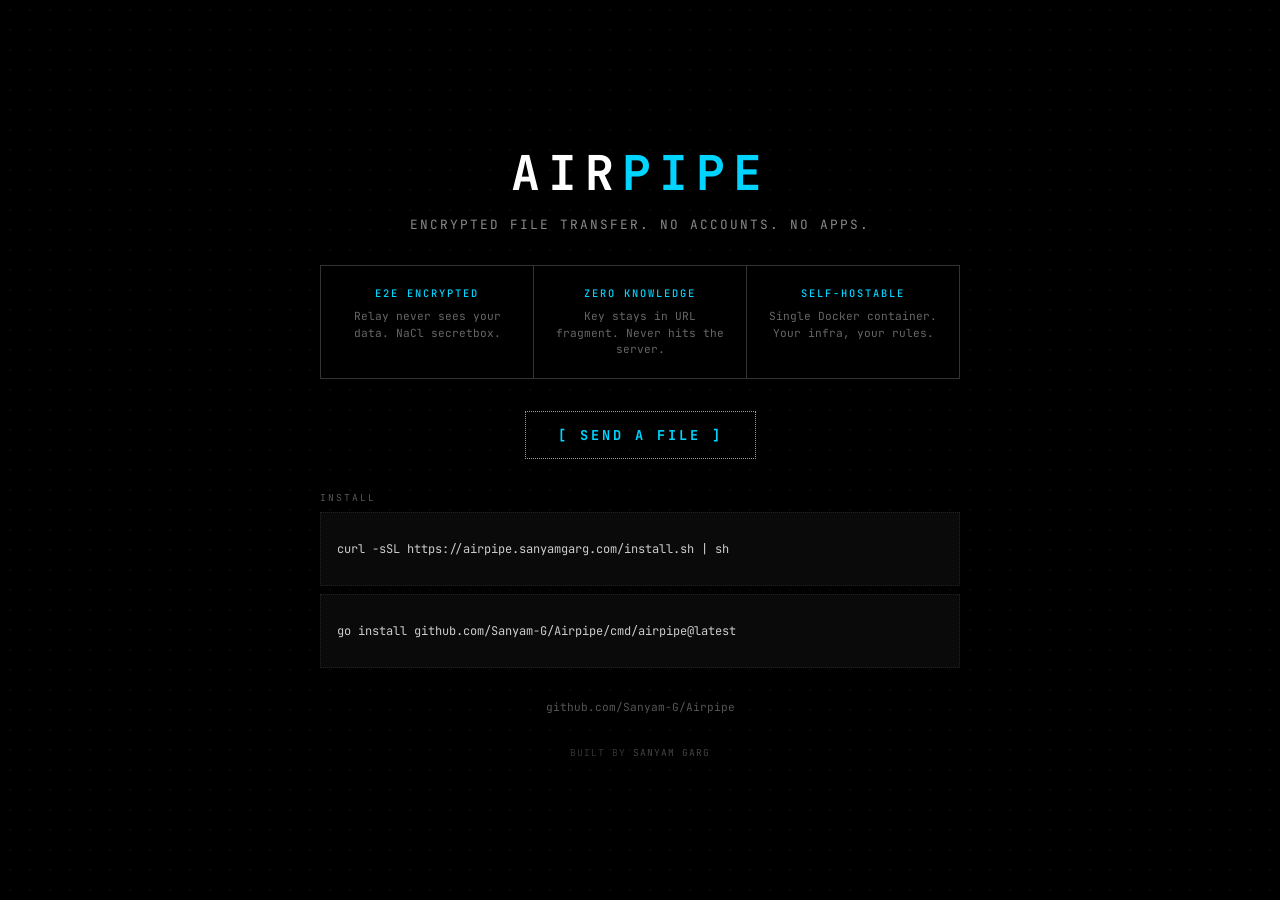
==== cmd/relay/static/index.html @ 1a56c44f "Landing page, web send, full UI redesign: TE aesthetic, cyan accent - New landing page at / with fea" ====
<!DOCTYPE html>
<html lang="en">
<head>
<meta charset="UTF-8">
<meta name="viewport" content="width=device-width,initial-scale=1">
<title>AIRPIPE</title>
<link rel="preconnect" href="https://fonts.googleapis.com">
<link rel="preconnect" href="https://fonts.gstatic.com" crossorigin>
<link href="https://fonts.googleapis.com/css2?family=JetBrains+Mono:wght@400;500;700&display=swap" rel="stylesheet">
<style>
*{box-sizing:border-box;margin:0;padding:0}
body{
  font-family:'JetBrains Mono',monospace;
  background:#000;color:#fff;
  min-height:100vh;min-height:100dvh;
  display:flex;flex-direction:column;
  align-items:center;justify-content:center;
  padding:24px;
  background-image:radial-gradient(rgba(255,255,255,0.04) 1px,transparent 1px);
  background-size:20px 20px;
}
a{color:#00d4ff;text-decoration:none}
a:hover{text-decoration:underline}

.page{max-width:640px;width:100%;display:flex;flex-direction:column;align-items:center;gap:32px}

.hero{text-align:center;display:flex;flex-direction:column;align-items:center;gap:12px}
.hero h1{font-size:3rem;font-weight:700;letter-spacing:8px;text-transform:uppercase}
.hero h1 span{color:#00d4ff}
.tagline{font-size:0.8rem;color:#888;text-transform:uppercase;letter-spacing:2px}

.features{
  display:grid;grid-template-columns:repeat(3,1fr);gap:1px;
  width:100%;background:#333;border:1px dotted #333;
}
.feat{background:#000;padding:20px 16px;text-align:center;display:flex;flex-direction:column;gap:8px}
.feat-label{font-size:0.65rem;color:#00d4ff;text-transform:uppercase;letter-spacing:2px;font-weight:500}
.feat-desc{font-size:0.7rem;color:#666;line-height:1.5}

.cta{
  display:inline-block;
  border:1px dotted #00d4ff;
  color:#00d4ff;
  padding:14px 32px;
  font-family:'JetBrains Mono',monospace;
  font-size:0.85rem;
  font-weight:700;
  text-transform:uppercase;
  letter-spacing:3px;
  text-decoration:none;
  transition:background 0.15s,color 0.15s;
}
.cta:hover{background:#00d4ff;color:#000;text-decoration:none}

.install{width:100%;display:flex;flex-direction:column;gap:8px}
.install-label{font-size:0.6rem;color:#555;text-transform:uppercase;letter-spacing:2px}
.code-block{
  background:#0a0a0a;border:1px dotted #222;
  padding:12px 16px;font-size:0.75rem;color:#ccc;
  cursor:pointer;position:relative;
  word-break:break-all;white-space:pre-wrap;
  transition:border-color 0.15s;
}
.code-block:hover{border-color:#00d4ff}
.code-block .copied{
  position:absolute;top:50%;right:12px;transform:translateY(-50%);
  font-size:0.6rem;color:#00d4ff;text-transform:uppercase;letter-spacing:1px;
  opacity:0;transition:opacity 0.2s;
}
.code-block .copied.show{opacity:1}

.links{display:flex;gap:24px;font-size:0.7rem}
.links a{color:#555;transition:color 0.15s}
.links a:hover{color:#00d4ff}

.footer{font-size:0.6rem;color:#333;text-transform:uppercase;letter-spacing:1px}
.footer a{color:#444}
.footer a:hover{color:#00d4ff}

@media(max-width:540px){
  .hero h1{font-size:2rem;letter-spacing:4px}
  .features{grid-template-columns:1fr}
  .page{gap:24px}
}
</style>
</head>
<body>
<div class="page">

  <div class="hero">
    <h1>AIR<span>PIPE</span></h1>
    <div class="tagline">encrypted file transfer. no accounts. no apps.</div>
  </div>

  <div class="features">
    <div class="feat">
      <div class="feat-label">E2E encrypted</div>
      <div class="feat-desc">Relay never sees your data. NaCl secretbox.</div>
    </div>
    <div class="feat">
      <div class="feat-label">Zero knowledge</div>
      <div class="feat-desc">Key stays in URL fragment. Never hits the server.</div>
    </div>
    <div class="feat">
      <div class="feat-label">Self-hostable</div>
      <div class="feat-desc">Single Docker container. Your infra, your rules.</div>
    </div>
  </div>

  <a href="/send" class="cta">[ send a file ]</a>

  <div class="install">
    <div class="install-label">install</div>
    <div class="code-block" onclick="copyCode(this)">
curl -sSL https://airpipe.sanyamgarg.com/install.sh | sh<span class="copied">copied</span>
    </div>
    <div class="code-block" onclick="copyCode(this)">
go install github.com/Sanyam-G/Airpipe/cmd/airpipe@latest<span class="copied">copied</span>
    </div>
  </div>

  <div class="links">
    <a href="https://github.com/Sanyam-G/Airpipe" target="_blank">github.com/Sanyam-G/Airpipe</a>
  </div>

  <div class="footer">built by <a href="https://sanyamgarg.com" target="_blank">sanyam garg</a></div>

</div>

<script>
function copyCode(el){
  const text=el.textContent.replace('copied','').trim();
  navigator.clipboard.writeText(text);
  const badge=el.querySelector('.copied');
  badge.classList.add('show');
  setTimeout(()=>badge.classList.remove('show'),1500);
}
</script>
</body>
</html>
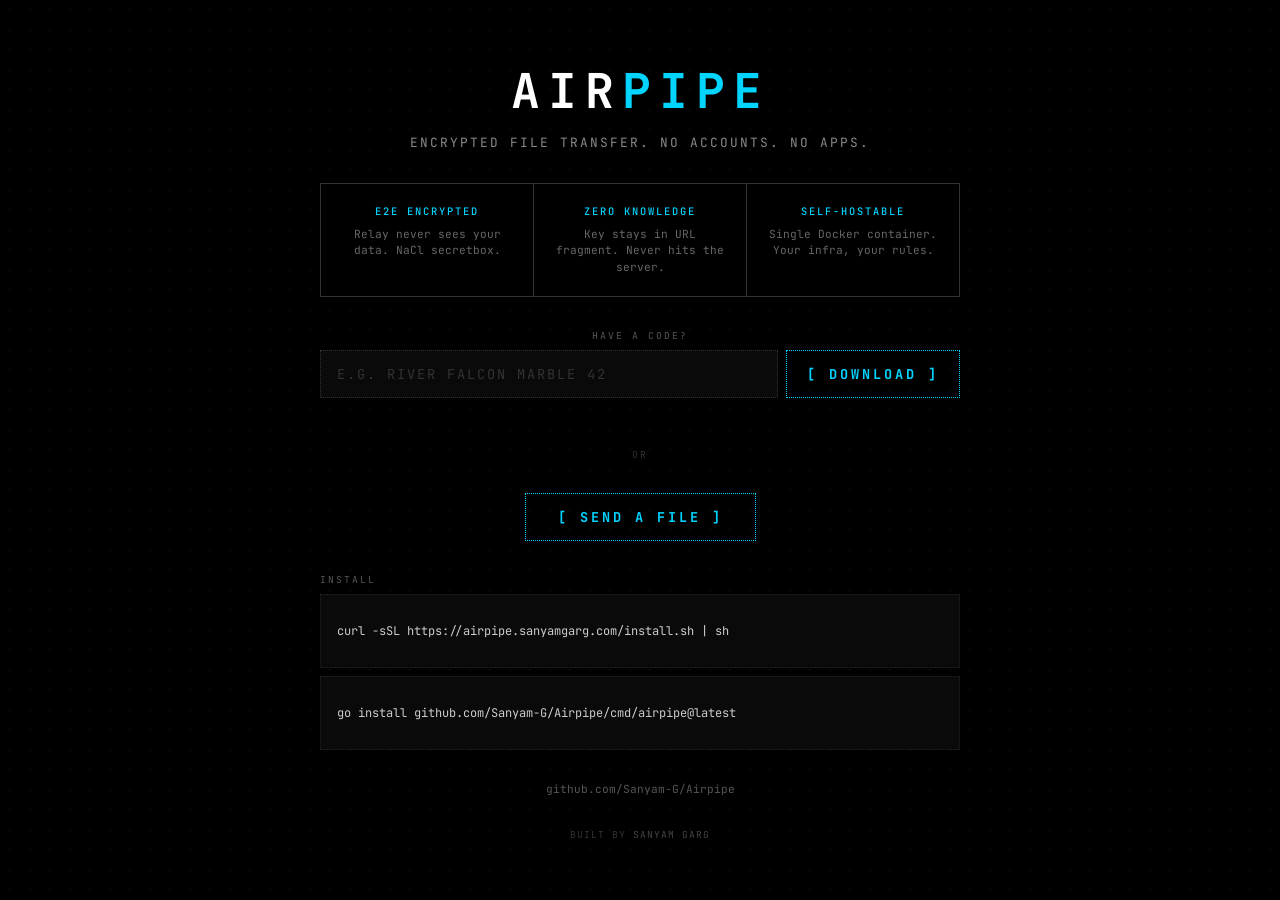
==== commit 66f2ad5d: "feat: passphrase-based file sharing Generate a memorable 4-word passphrase (e.g. "RIVER FALCON MARBL" ====
--- a/cmd/relay/static/index.html
+++ b/cmd/relay/static/index.html
@@ -77,6 +77,24 @@
 .footer a{color:#444}
 .footer a:hover{color:#00d4ff}
 
+.passphrase-section{width:100%;display:flex;flex-direction:column;gap:8px;align-items:center}
+.section-label{font-size:0.6rem;color:#555;text-transform:uppercase;letter-spacing:2px}
+.passphrase-row{width:100%;display:flex;gap:8px}
+.phrase-input{
+  flex:1;
+  background:#0a0a0a;border:1px dotted #333;
+  padding:14px 16px;
+  font-family:'JetBrains Mono',monospace;
+  font-size:0.85rem;color:#fff;
+  text-transform:uppercase;letter-spacing:2px;
+  outline:none;transition:border-color 0.15s;
+}
+.phrase-input:focus{border-color:#00d4ff}
+.phrase-input::placeholder{color:#333;text-transform:uppercase}
+.phrase-btn{padding:14px 20px;white-space:nowrap;cursor:pointer;background:transparent}
+.phrase-error{font-size:0.65rem;color:#ff4444;min-height:1em}
+.divider{font-size:0.6rem;color:#333;text-transform:uppercase;letter-spacing:2px}
+
 @media(max-width:540px){
   .hero h1{font-size:2rem;letter-spacing:4px}
   .features{grid-template-columns:1fr}
@@ -106,6 +124,17 @@
       <div class="feat-desc">Single Docker container. Your infra, your rules.</div>
     </div>
   </div>
+
+  <div class="passphrase-section">
+    <div class="section-label">have a code?</div>
+    <div class="passphrase-row">
+      <input type="text" id="phrase-input" class="phrase-input" placeholder="e.g. RIVER FALCON MARBLE 42" autocomplete="off" spellcheck="false">
+      <button id="phrase-btn" class="cta phrase-btn" onclick="submitPhrase()">[ download ]</button>
+    </div>
+    <div id="phrase-error" class="phrase-error"></div>
+  </div>
+
+  <div class="divider">or</div>
 
   <a href="/send" class="cta">[ send a file ]</a>
 
@@ -135,6 +164,50 @@
   badge.classList.add('show');
   setTimeout(()=>badge.classList.remove('show'),1500);
 }
+
+function normalize(phrase){
+  return phrase.toUpperCase().trim().replace(/\s+/g,' ');
+}
+
+async function sha256(str){
+  const data=new TextEncoder().encode(str);
+  const hash=await crypto.subtle.digest('SHA-256',data);
+  return new Uint8Array(hash);
+}
+
+function hexEncode(bytes){
+  return Array.from(bytes).map(b=>b.toString(16).padStart(2,'0')).join('');
+}
+
+function b64urlEncode(bytes){
+  let binary='';
+  for(let i=0;i<bytes.length;i++)binary+=String.fromCharCode(bytes[i]);
+  return btoa(binary).replace(/\+/g,'-').replace(/\//g,'_').replace(/=+$/,'');
+}
+
+async function submitPhrase(){
+  const input=document.getElementById('phrase-input').value;
+  const errEl=document.getElementById('phrase-error');
+  errEl.textContent='';
+
+  const phrase=normalize(input);
+  if(!phrase||phrase.length<5){
+    errEl.textContent='enter the passphrase from the sender';
+    return;
+  }
+
+  const tokenHash=await sha256('airpipe:token:'+phrase);
+  const token=hexEncode(tokenHash.slice(0,8));
+
+  const keyHash=await sha256('airpipe:key:'+phrase);
+  const keyB64=b64urlEncode(keyHash);
+
+  window.location.href='/d/'+token+'#'+keyB64;
+}
+
+document.getElementById('phrase-input').addEventListener('keydown',(e)=>{
+  if(e.key==='Enter')submitPhrase();
+});
 </script>
 </body>
 </html>
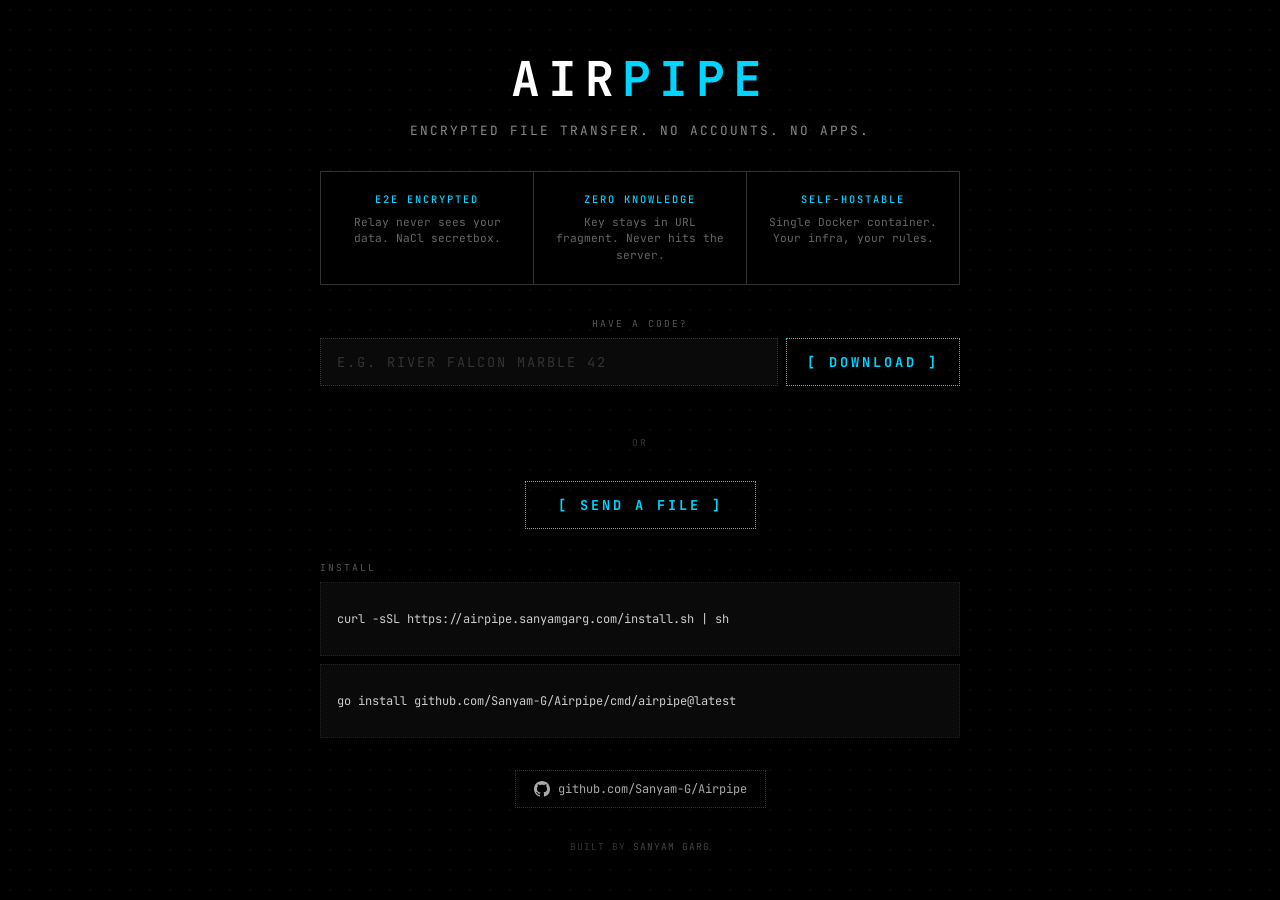
==== commit 28c817be: "add favicon and promote github link on landing page" ====
--- a/cmd/relay/static/index.html
+++ b/cmd/relay/static/index.html
@@ -4,6 +4,7 @@
 <meta charset="UTF-8">
 <meta name="viewport" content="width=device-width,initial-scale=1">
 <title>AIRPIPE</title>
+<link rel="icon" type="image/svg+xml" href="/static/favicon.svg">
 <link rel="preconnect" href="https://fonts.googleapis.com">
 <link rel="preconnect" href="https://fonts.gstatic.com" crossorigin>
 <link href="https://fonts.googleapis.com/css2?family=JetBrains+Mono:wght@400;500;700&display=swap" rel="stylesheet">
@@ -69,9 +70,14 @@
 }
 .code-block .copied.show{opacity:1}
 
-.links{display:flex;gap:24px;font-size:0.7rem}
-.links a{color:#555;transition:color 0.15s}
-.links a:hover{color:#00d4ff}
+.links{display:flex;gap:24px;font-size:0.75rem}
+.links a{
+  display:inline-flex;align-items:center;gap:8px;
+  color:#aaa;transition:color 0.15s;
+  border:1px dotted #333;padding:10px 18px;
+}
+.links a:hover{color:#00d4ff;border-color:#00d4ff;text-decoration:none}
+.links svg{width:16px;height:16px;fill:currentColor}
 
 .footer{font-size:0.6rem;color:#333;text-transform:uppercase;letter-spacing:1px}
 .footer a{color:#444}
@@ -149,7 +155,10 @@
   </div>
 
   <div class="links">
-    <a href="https://github.com/Sanyam-G/Airpipe" target="_blank">github.com/Sanyam-G/Airpipe</a>
+    <a href="https://github.com/Sanyam-G/Airpipe" target="_blank" rel="noopener">
+      <svg viewBox="0 0 16 16" aria-hidden="true"><path d="M8 0C3.58 0 0 3.58 0 8c0 3.54 2.29 6.53 5.47 7.59.4.07.55-.17.55-.38 0-.19-.01-.82-.01-1.49-2.01.37-2.53-.49-2.69-.94-.09-.23-.48-.94-.82-1.13-.28-.15-.68-.52-.01-.53.63-.01 1.08.58 1.23.82.72 1.21 1.87.87 2.33.66.07-.52.28-.87.51-1.07-1.78-.2-3.64-.89-3.64-3.95 0-.87.31-1.59.82-2.15-.08-.2-.36-1.02.08-2.12 0 0 .67-.21 2.2.82.64-.18 1.32-.27 2-.27.68 0 1.36.09 2 .27 1.53-1.04 2.2-.82 2.2-.82.44 1.1.16 1.92.08 2.12.51.56.82 1.27.82 2.15 0 3.07-1.87 3.75-3.65 3.95.29.25.54.73.54 1.48 0 1.07-.01 1.93-.01 2.2 0 .21.15.46.55.38A8.013 8.013 0 0 0 16 8c0-4.42-3.58-8-8-8z"/></svg>
+      github.com/Sanyam-G/Airpipe
+    </a>
   </div>
 
   <div class="footer">built by <a href="https://sanyamgarg.com" target="_blank">sanyam garg</a></div>
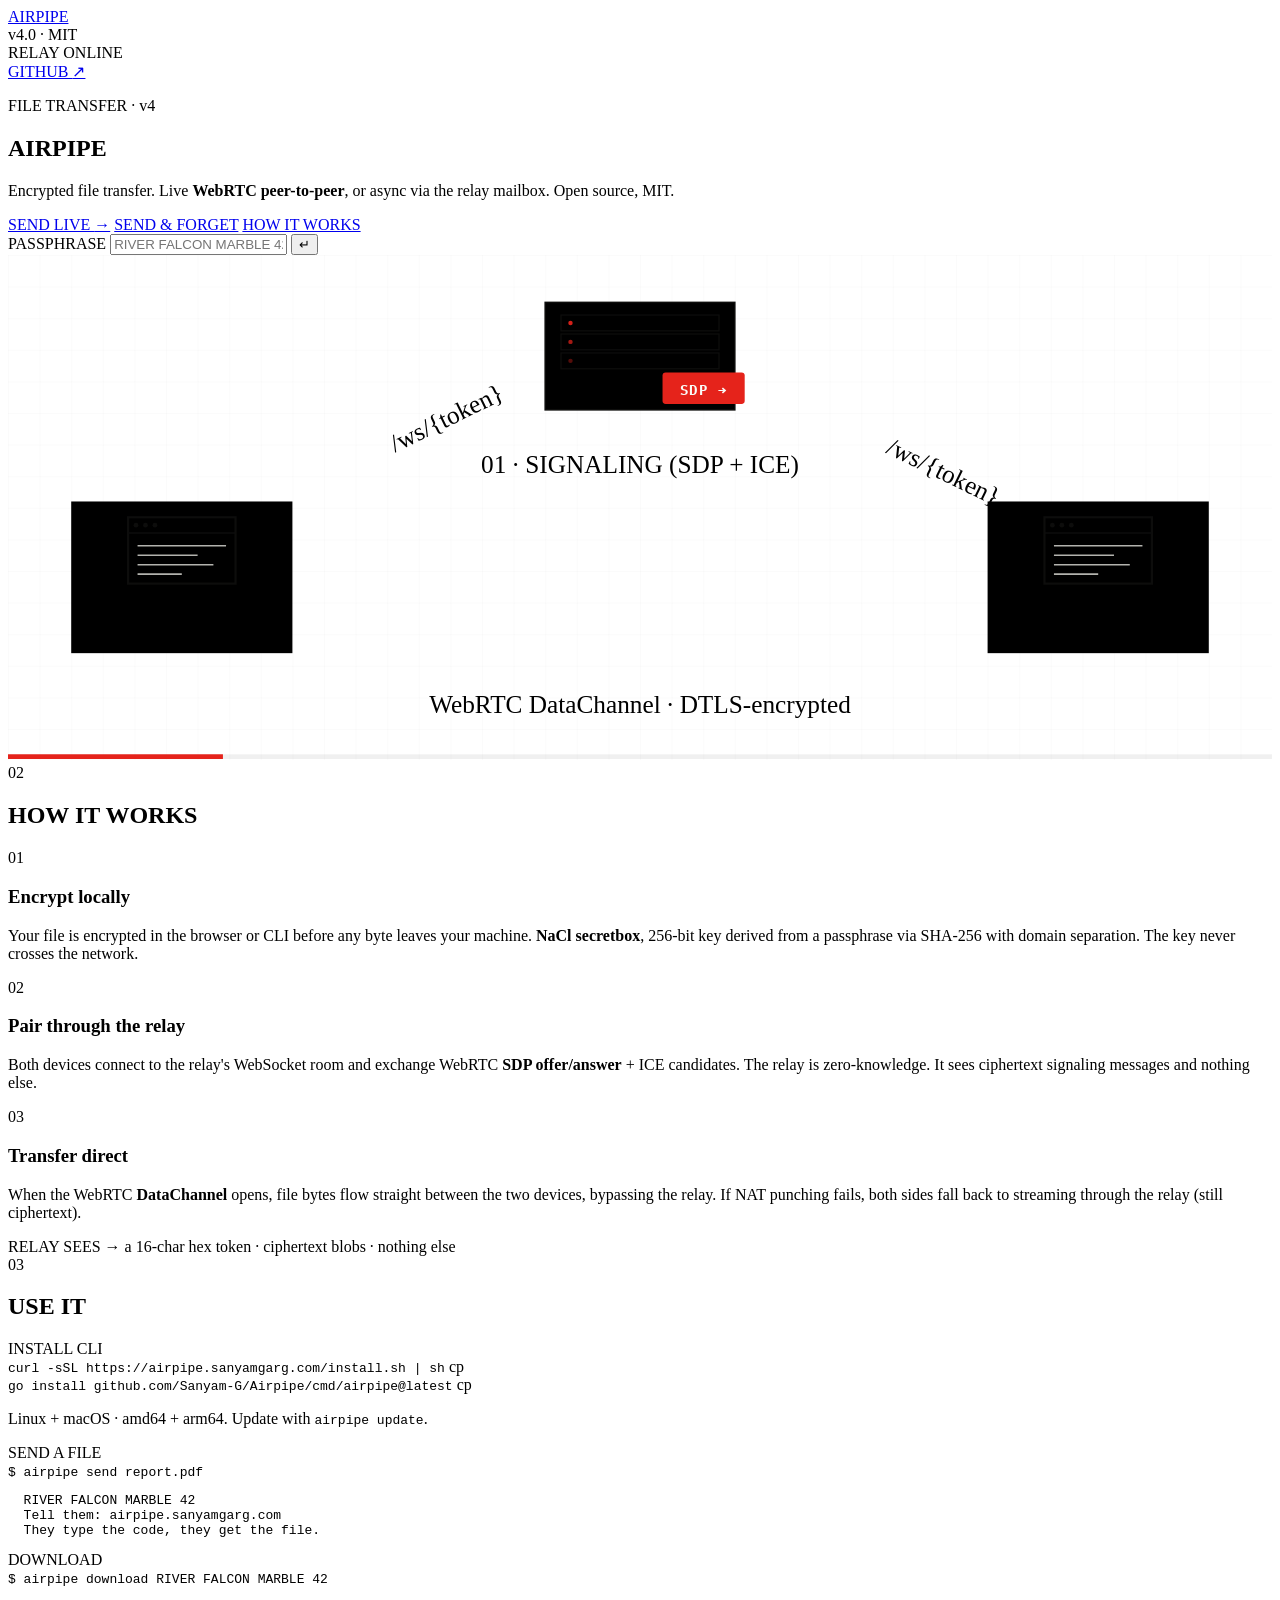
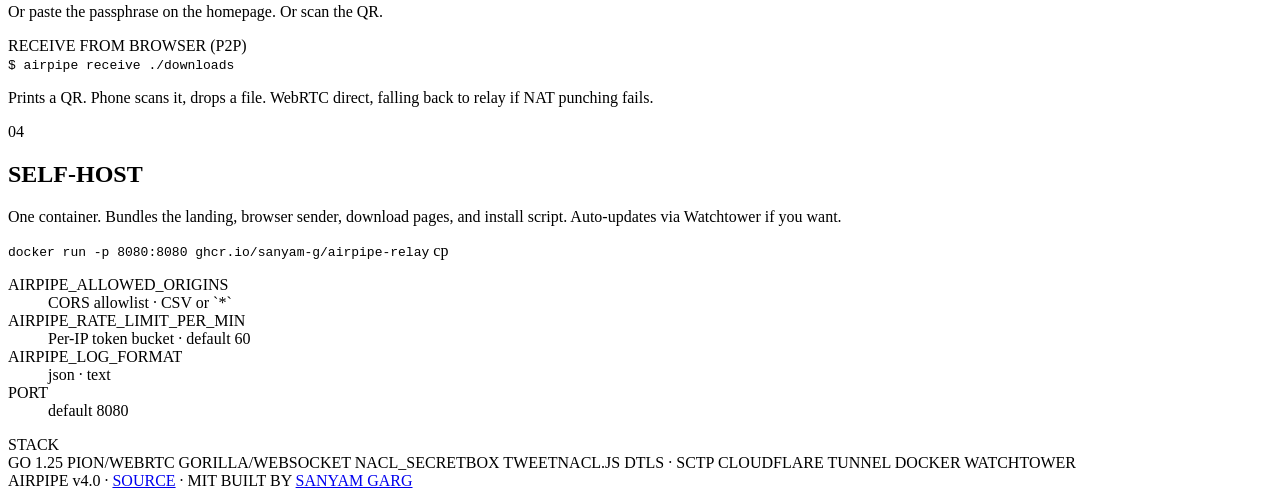
==== commit 1aead7d0: "live p2p: browser to browser, no cli needed" ====
--- a/cmd/relay/static/index.html
+++ b/cmd/relay/static/index.html
@@ -3,220 +3,477 @@
 <head>
 <meta charset="UTF-8">
 <meta name="viewport" content="width=device-width,initial-scale=1">
-<title>AIRPIPE</title>
+<title>AIRPIPE · encrypted P2P file transfer</title>
+<meta name="description" content="Encrypted peer-to-peer file transfer. WebRTC direct, relay fallback. No accounts. Open source.">
 <link rel="icon" type="image/svg+xml" href="/static/favicon.svg">
 <link rel="preconnect" href="https://fonts.googleapis.com">
 <link rel="preconnect" href="https://fonts.gstatic.com" crossorigin>
-<link href="https://fonts.googleapis.com/css2?family=JetBrains+Mono:wght@400;500;700&display=swap" rel="stylesheet">
-<style>
-*{box-sizing:border-box;margin:0;padding:0}
-body{
-  font-family:'JetBrains Mono',monospace;
-  background:#000;color:#fff;
-  min-height:100vh;min-height:100dvh;
-  display:flex;flex-direction:column;
-  align-items:center;justify-content:center;
-  padding:24px;
-  background-image:radial-gradient(rgba(255,255,255,0.04) 1px,transparent 1px);
-  background-size:20px 20px;
-}
-a{color:#00d4ff;text-decoration:none}
-a:hover{text-decoration:underline}
-
-.page{max-width:640px;width:100%;display:flex;flex-direction:column;align-items:center;gap:32px}
-
-.hero{text-align:center;display:flex;flex-direction:column;align-items:center;gap:12px}
-.hero h1{font-size:3rem;font-weight:700;letter-spacing:8px;text-transform:uppercase}
-.hero h1 span{color:#00d4ff}
-.tagline{font-size:0.8rem;color:#888;text-transform:uppercase;letter-spacing:2px}
-
-.features{
-  display:grid;grid-template-columns:repeat(3,1fr);gap:1px;
-  width:100%;background:#333;border:1px dotted #333;
-}
-.feat{background:#000;padding:20px 16px;text-align:center;display:flex;flex-direction:column;gap:8px}
-.feat-label{font-size:0.65rem;color:#00d4ff;text-transform:uppercase;letter-spacing:2px;font-weight:500}
-.feat-desc{font-size:0.7rem;color:#666;line-height:1.5}
-
-.cta{
-  display:inline-block;
-  border:1px dotted #00d4ff;
-  color:#00d4ff;
-  padding:14px 32px;
-  font-family:'JetBrains Mono',monospace;
-  font-size:0.85rem;
-  font-weight:700;
-  text-transform:uppercase;
-  letter-spacing:3px;
-  text-decoration:none;
-  transition:background 0.15s,color 0.15s;
-}
-.cta:hover{background:#00d4ff;color:#000;text-decoration:none}
-
-.install{width:100%;display:flex;flex-direction:column;gap:8px}
-.install-label{font-size:0.6rem;color:#555;text-transform:uppercase;letter-spacing:2px}
-.code-block{
-  background:#0a0a0a;border:1px dotted #222;
-  padding:12px 16px;font-size:0.75rem;color:#ccc;
-  cursor:pointer;position:relative;
-  word-break:break-all;white-space:pre-wrap;
-  transition:border-color 0.15s;
-}
-.code-block:hover{border-color:#00d4ff}
-.code-block .copied{
-  position:absolute;top:50%;right:12px;transform:translateY(-50%);
-  font-size:0.6rem;color:#00d4ff;text-transform:uppercase;letter-spacing:1px;
-  opacity:0;transition:opacity 0.2s;
-}
-.code-block .copied.show{opacity:1}
-
-.links{display:flex;gap:24px;font-size:0.75rem}
-.links a{
-  display:inline-flex;align-items:center;gap:8px;
-  color:#aaa;transition:color 0.15s;
-  border:1px dotted #333;padding:10px 18px;
-}
-.links a:hover{color:#00d4ff;border-color:#00d4ff;text-decoration:none}
-.links svg{width:16px;height:16px;fill:currentColor}
-
-.footer{font-size:0.6rem;color:#333;text-transform:uppercase;letter-spacing:1px}
-.footer a{color:#444}
-.footer a:hover{color:#00d4ff}
-
-.passphrase-section{width:100%;display:flex;flex-direction:column;gap:8px;align-items:center}
-.section-label{font-size:0.6rem;color:#555;text-transform:uppercase;letter-spacing:2px}
-.passphrase-row{width:100%;display:flex;gap:8px}
-.phrase-input{
-  flex:1;
-  background:#0a0a0a;border:1px dotted #333;
-  padding:14px 16px;
-  font-family:'JetBrains Mono',monospace;
-  font-size:0.85rem;color:#fff;
-  text-transform:uppercase;letter-spacing:2px;
-  outline:none;transition:border-color 0.15s;
-}
-.phrase-input:focus{border-color:#00d4ff}
-.phrase-input::placeholder{color:#333;text-transform:uppercase}
-.phrase-btn{padding:14px 20px;white-space:nowrap;cursor:pointer;background:transparent}
-.phrase-error{font-size:0.65rem;color:#ff4444;min-height:1em}
-.divider{font-size:0.6rem;color:#333;text-transform:uppercase;letter-spacing:2px}
-
-@media(max-width:540px){
-  .hero h1{font-size:2rem;letter-spacing:4px}
-  .features{grid-template-columns:1fr}
-  .page{gap:24px}
-}
-</style>
+<link href="https://fonts.googleapis.com/css2?family=IBM+Plex+Mono:wght@300;400;500;600;700&family=Inter:wght@300;400;500;600;700&display=swap" rel="stylesheet">
+<link rel="stylesheet" href="/static/style.css?v=20260424a">
 </head>
-<body>
-<div class="page">
-
-  <div class="hero">
-    <h1>AIR<span>PIPE</span></h1>
-    <div class="tagline">encrypted file transfer. no accounts. no apps.</div>
+<body class="landing-body">
+
+<header class="top-strip">
+  <div class="strip-cell brand"><a href="/">AIRPIPE</a></div>
+  <div class="strip-cell mono-tiny">v4.0 · MIT</div>
+  <div class="strip-cell spacer"></div>
+  <div class="strip-cell status live"><span class="dot"></span>RELAY ONLINE</div>
+  <a href="https://github.com/Sanyam-G/Airpipe" target="_blank" rel="noopener" class="strip-cell port-btn">GITHUB <span class="arrow">↗</span></a>
+</header>
+
+<section class="hero-section">
+  <div class="hero-inner">
+    <div class="hero-text">
+      <p class="hero-eyebrow">FILE TRANSFER · v4</p>
+      <h1 class="hero-title">AIR<span>PIPE</span></h1>
+      <p class="hero-tag">Encrypted file transfer. Live <strong>WebRTC peer-to-peer</strong>, or async via the relay mailbox. Open source, MIT.</p>
+      <div class="hero-actions">
+        <a href="/live" class="cta cta-primary">SEND LIVE <span class="arrow">→</span></a>
+        <a href="/send" class="cta">SEND &amp; FORGET</a>
+        <a href="#how" class="cta">HOW IT WORKS</a>
+      </div>
+      <div class="hero-phrase">
+        <span class="phrase-leading">PASSPHRASE</span>
+        <input type="text" id="phrase-input" class="phrase-input" placeholder="RIVER FALCON MARBLE 42" autocomplete="off" spellcheck="false">
+        <button class="phrase-go" onclick="submitPhrase()">↵</button>
+      </div>
+      <div id="phrase-error" class="phrase-error"></div>
+    </div>
+
+    <div class="hero-anim">
+      <svg viewBox="0 0 800 320" xmlns="http://www.w3.org/2000/svg" preserveAspectRatio="xMidYMid meet" aria-label="Two devices handshake through the relay then transfer a file directly peer to peer">
+        <defs>
+          <!-- Motion paths -->
+          <path id="p-sr"      d="M 180 175 L 348 96"/>
+          <path id="p-rs"      d="M 348 96 L 180 175"/>
+          <path id="p-rr"      d="M 452 96 L 620 175"/>
+          <path id="p-rrev"    d="M 620 175 L 452 96"/>
+          <path id="p-direct"  d="M 180 270 L 620 270"/>
+
+          <!-- Soft red halo for premium-feel chunk packets -->
+          <filter id="glow" x="-50%" y="-50%" width="200%" height="200%">
+            <feGaussianBlur stdDeviation="2.4" result="blur"/>
+            <feMerge>
+              <feMergeNode in="blur"/>
+              <feMergeNode in="SourceGraphic"/>
+            </feMerge>
+          </filter>
+
+          <!-- Grid pattern backdrop -->
+          <pattern id="anim-grid" x="0" y="0" width="20" height="20" patternUnits="userSpaceOnUse">
+            <path d="M 20 0 L 0 0 0 20" fill="none" stroke="#0d0d0c" stroke-width="0.3" opacity="0.06"/>
+          </pattern>
+        </defs>
+
+        <!-- subtle grid backdrop -->
+        <rect x="0" y="0" width="800" height="320" fill="url(#anim-grid)"/>
+
+        <!-- signaling lines (dotted, with /ws/ label) -->
+        <line class="signaling-line" x1="180" y1="175" x2="348" y2="96"/>
+        <line class="signaling-line" x1="452" y1="96"  x2="620" y2="175"/>
+        <text x="245" y="125" class="line-label" transform="rotate(-26 245 125)">/ws/{token}</text>
+        <text x="555" y="125" class="line-label" transform="rotate(26 555 125)">/ws/{token}</text>
+
+        <!-- direct line (with connection-established flash + label) -->
+        <line class="direct-line" x1="180" y1="270" x2="620" y2="270">
+          <animate attributeName="stroke-width" dur="10s" repeatCount="indefinite" calcMode="spline"
+            values="1.4;1.4;3.6;2.2;2.2;1.4"
+            keyTimes="0;0.45;0.50;0.56;0.95;1"
+            keySplines="0.4 0 0.2 1; 0.2 0 0.6 1; 0.4 0 0.2 1; 0.4 0 0.2 1; 0.4 0 0.2 1"/>
+          <animate attributeName="opacity" dur="10s" repeatCount="indefinite"
+            values="0.18;0.18;1;1;1;0.18"
+            keyTimes="0;0.45;0.50;0.55;0.95;1"/>
+        </line>
+        <text x="400" y="290" text-anchor="middle" class="line-label">WebRTC DataChannel · DTLS-encrypted</text>
+
+        <!-- relay -->
+        <g class="node relay-node">
+          <rect x="340" y="30" width="120" height="68">
+            <!-- arrival pulse: stroke flashes red briefly when each signaling packet arrives -->
+            <animate attributeName="stroke" dur="10s" repeatCount="indefinite" calcMode="discrete"
+              values="#0d0d0c;#e5231b;#0d0d0c;#e5231b;#0d0d0c;#e5231b;#0d0d0c;#e5231b;#0d0d0c"
+              keyTimes="0;0.13;0.15;0.21;0.23;0.34;0.36;0.42;0.44"/>
+          </rect>
+          <rect x="350" y="38" width="100" height="10" fill="none" stroke="#0d0d0c" stroke-width="0.8"/>
+          <rect x="350" y="50" width="100" height="10" fill="none" stroke="#0d0d0c" stroke-width="0.8"/>
+          <rect x="350" y="62" width="100" height="10" fill="none" stroke="#0d0d0c" stroke-width="0.8"/>
+          <circle cx="356" cy="43" r="1.4" fill="#e5231b"><animate attributeName="opacity" values="1;0.3;1" dur="1.6s" repeatCount="indefinite"/></circle>
+          <circle cx="356" cy="55" r="1.4" fill="#e5231b"><animate attributeName="opacity" values="1;0.3;1" dur="1.6s" begin="0.4s" repeatCount="indefinite"/></circle>
+          <circle cx="356" cy="67" r="1.4" fill="#e5231b"><animate attributeName="opacity" values="1;0.3;1" dur="1.6s" begin="0.8s" repeatCount="indefinite"/></circle>
+          <text x="400" y="90" text-anchor="middle" class="node-label">RELAY</text>
+        </g>
+
+        <!-- sender -->
+        <g class="node sender-node">
+          <rect x="40" y="156" width="140" height="96"/>
+
+          <!-- Browser variant: 0–50% with smooth cross-fade -->
+          <g class="icon-browser">
+            <animate attributeName="opacity" dur="10s" repeatCount="indefinite" values="1;1;0;0;1" keyTimes="0;0.46;0.54;0.96;1"/>
+            <rect x="76" y="166" width="68" height="42" fill="none" stroke="#0d0d0c" stroke-width="1.4"/>
+            <line x1="76" y1="176" x2="144" y2="176" stroke="#0d0d0c" stroke-width="1"/>
+            <circle cx="81" cy="171" r="1.5" fill="#0d0d0c"/>
+            <circle cx="87" cy="171" r="1.5" fill="#0d0d0c"/>
+            <circle cx="93" cy="171" r="1.5" fill="#0d0d0c"/>
+            <line x1="82" y1="184" x2="138" y2="184" stroke="#b3b3ae" stroke-width="1"/>
+            <line x1="82" y1="190" x2="120" y2="190" stroke="#b3b3ae" stroke-width="1"/>
+            <line x1="82" y1="196" x2="130" y2="196" stroke="#b3b3ae" stroke-width="1"/>
+            <line x1="82" y1="202" x2="110" y2="202" stroke="#b3b3ae" stroke-width="1"/>
+          </g>
+
+          <!-- CLI variant: 50–100% with smooth cross-fade -->
+          <g class="icon-cli" opacity="0">
+            <animate attributeName="opacity" dur="10s" repeatCount="indefinite" values="0;0;1;1;0" keyTimes="0;0.46;0.54;0.96;1"/>
+            <rect x="76" y="166" width="68" height="42" fill="none" stroke="#0d0d0c" stroke-width="1.4"/>
+            <line x1="76" y1="174" x2="144" y2="174" stroke="#0d0d0c" stroke-width="1"/>
+            <circle cx="81" cy="170" r="1.4" fill="#0d0d0c"/>
+            <circle cx="87" cy="170" r="1.4" fill="#0d0d0c"/>
+            <circle cx="93" cy="170" r="1.4" fill="#0d0d0c"/>
+            <text x="80" y="190" font-family="IBM Plex Mono, monospace" font-size="8" fill="#0d0d0c" font-weight="600">$ airpipe</text>
+            <text x="80" y="200" font-family="IBM Plex Mono, monospace" font-size="8" fill="#0d0d0c">  send file</text>
+            <rect x="118" y="194" width="6" height="7" fill="#e5231b">
+              <animate attributeName="opacity" values="1;0;1" dur="0.8s" repeatCount="indefinite"/>
+            </rect>
+          </g>
+
+          <text x="110" y="226" text-anchor="middle" class="node-label">SENDER</text>
+          <text x="110" y="244" text-anchor="middle" class="node-sub">
+            BROWSER<animate attributeName="opacity" dur="10s" repeatCount="indefinite" values="1;1;0;0;1" keyTimes="0;0.46;0.54;0.96;1"/>
+          </text>
+          <text x="110" y="244" text-anchor="middle" class="node-sub" opacity="0">
+            CLI<animate attributeName="opacity" dur="10s" repeatCount="indefinite" values="0;0;1;1;0" keyTimes="0;0.46;0.54;0.96;1"/>
+          </text>
+        </g>
+
+        <!-- receiver -->
+        <g class="node receiver-node">
+          <rect x="620" y="156" width="140" height="96"/>
+
+          <!-- Browser variant: 0–25% & 75–100% with cross-fade -->
+          <g class="icon-browser">
+            <animate attributeName="opacity" dur="10s" repeatCount="indefinite" values="1;1;0;0;1;1" keyTimes="0;0.21;0.29;0.71;0.79;1"/>
+            <rect x="656" y="166" width="68" height="42" fill="none" stroke="#0d0d0c" stroke-width="1.4"/>
+            <line x1="656" y1="176" x2="724" y2="176" stroke="#0d0d0c" stroke-width="1"/>
+            <circle cx="661" cy="171" r="1.5" fill="#0d0d0c"/>
+            <circle cx="667" cy="171" r="1.5" fill="#0d0d0c"/>
+            <circle cx="673" cy="171" r="1.5" fill="#0d0d0c"/>
+            <line x1="662" y1="184" x2="718" y2="184" stroke="#b3b3ae" stroke-width="1"/>
+            <line x1="662" y1="190" x2="700" y2="190" stroke="#b3b3ae" stroke-width="1"/>
+            <line x1="662" y1="196" x2="710" y2="196" stroke="#b3b3ae" stroke-width="1"/>
+            <line x1="662" y1="202" x2="690" y2="202" stroke="#b3b3ae" stroke-width="1"/>
+          </g>
+
+          <!-- CLI variant: 25–75% with cross-fade -->
+          <g class="icon-cli" opacity="0">
+            <animate attributeName="opacity" dur="10s" repeatCount="indefinite" values="0;0;1;1;0;0" keyTimes="0;0.21;0.29;0.71;0.79;1"/>
+            <rect x="656" y="166" width="68" height="42" fill="none" stroke="#0d0d0c" stroke-width="1.4"/>
+            <line x1="656" y1="174" x2="724" y2="174" stroke="#0d0d0c" stroke-width="1"/>
+            <circle cx="661" cy="170" r="1.4" fill="#0d0d0c"/>
+            <circle cx="667" cy="170" r="1.4" fill="#0d0d0c"/>
+            <circle cx="673" cy="170" r="1.4" fill="#0d0d0c"/>
+            <text x="660" y="190" font-family="IBM Plex Mono, monospace" font-size="8" fill="#0d0d0c" font-weight="600">$ airpipe</text>
+            <text x="660" y="200" font-family="IBM Plex Mono, monospace" font-size="8" fill="#0d0d0c">  receive .</text>
+            <rect x="710" y="194" width="6" height="7" fill="#e5231b">
+              <animate attributeName="opacity" values="1;0;1" dur="0.8s" repeatCount="indefinite"/>
+            </rect>
+          </g>
+
+          <text x="690" y="226" text-anchor="middle" class="node-label">RECEIVER</text>
+          <text x="690" y="244" text-anchor="middle" class="node-sub">
+            BROWSER<animate attributeName="opacity" dur="10s" repeatCount="indefinite" values="1;1;0;0;1;1" keyTimes="0;0.21;0.29;0.71;0.79;1"/>
+          </text>
+          <text x="690" y="244" text-anchor="middle" class="node-sub" opacity="0">
+            CLI<animate attributeName="opacity" dur="10s" repeatCount="indefinite" values="0;0;1;1;0;0" keyTimes="0;0.21;0.29;0.71;0.79;1"/>
+          </text>
+        </g>
+
+        <!-- packets: 10s cycle (SDP offer/answer, ICE, direct chunks) -->
+
+        <!-- compound paths used by labeled pills with relay dwell -->
+        <path id="p-srr" d="M 180 175 L 400 64 L 620 175" fill="none" opacity="0"/>
+        <path id="p-rrs" d="M 620 175 L 400 64 L 180 175" fill="none" opacity="0"/>
+
+        <!-- SDP offer pill -->
+        <g opacity="0">
+          <rect x="-26" y="-10" width="52" height="20" rx="2" fill="#e5231b"/>
+          <text x="0" y="4" text-anchor="middle" fill="#fafaf7" font-family="IBM Plex Mono, monospace" font-size="9" font-weight="700" letter-spacing="1">SDP →</text>
+          <animateMotion dur="10s" repeatCount="indefinite" calcMode="spline"
+            keyPoints="0;0;0.5;0.5;1;1"
+            keyTimes="0;0.05;0.12;0.14;0.21;1"
+            keySplines="0 0 1 1; 0.3 0 0.2 1; 0 0 1 1; 0.7 0 0.5 1; 0 0 1 1">
+            <mpath href="#p-srr"/>
+          </animateMotion>
+          <animate attributeName="opacity" dur="10s" repeatCount="indefinite"
+            values="0;0;1;1;0;0"
+            keyTimes="0;0.04;0.05;0.21;0.22;1"/>
+        </g>
+
+        <!-- SDP answer pill -->
+        <g opacity="0">
+          <rect x="-26" y="-10" width="52" height="20" rx="2" fill="#e5231b"/>
+          <text x="0" y="4" text-anchor="middle" fill="#fafaf7" font-family="IBM Plex Mono, monospace" font-size="9" font-weight="700" letter-spacing="1">← ACK</text>
+          <animateMotion dur="10s" repeatCount="indefinite" calcMode="spline"
+            keyPoints="0;0;0.5;0.5;1;1"
+            keyTimes="0;0.23;0.30;0.32;0.39;1"
+            keySplines="0 0 1 1; 0.3 0 0.2 1; 0 0 1 1; 0.7 0 0.5 1; 0 0 1 1">
+            <mpath href="#p-rrs"/>
+          </animateMotion>
+          <animate attributeName="opacity" dur="10s" repeatCount="indefinite"
+            values="0;0;1;1;0;0"
+            keyTimes="0;0.22;0.23;0.39;0.40;1"/>
+        </g>
+
+        <!-- ICE candidates -->
+        <circle r="3.5" fill="#e5231b" opacity="0">
+          <animateMotion dur="10s" repeatCount="indefinite" calcMode="spline"
+            keyPoints="0;0;1;1" keyTimes="0;0.41;0.45;1" keySplines="0 0 1 1; 0.4 0 0.4 1; 0 0 1 1">
+            <mpath href="#p-srr"/>
+          </animateMotion>
+          <animate attributeName="opacity" dur="10s" repeatCount="indefinite"
+            values="0;0;1;1;0;0" keyTimes="0;0.40;0.41;0.45;0.46;1"/>
+        </circle>
+        <circle r="3.5" fill="#e5231b" opacity="0">
+          <animateMotion dur="10s" repeatCount="indefinite" calcMode="spline"
+            keyPoints="0;0;1;1" keyTimes="0;0.43;0.47;1" keySplines="0 0 1 1; 0.4 0 0.4 1; 0 0 1 1">
+            <mpath href="#p-rrs"/>
+          </animateMotion>
+          <animate attributeName="opacity" dur="10s" repeatCount="indefinite"
+            values="0;0;1;1;0;0" keyTimes="0;0.42;0.43;0.47;0.48;1"/>
+        </circle>
+        <circle r="3.5" fill="#e5231b" opacity="0">
+          <animateMotion dur="10s" repeatCount="indefinite" calcMode="spline"
+            keyPoints="0;0;1;1" keyTimes="0;0.45;0.49;1" keySplines="0 0 1 1; 0.4 0 0.4 1; 0 0 1 1">
+            <mpath href="#p-srr"/>
+          </animateMotion>
+          <animate attributeName="opacity" dur="10s" repeatCount="indefinite"
+            values="0;0;1;1;0;0" keyTimes="0;0.44;0.45;0.49;0.50;1"/>
+        </circle>
+
+        <!-- direct chunks -->
+        <circle r="6" fill="#e5231b" opacity="0" filter="url(#glow)">
+          <animateMotion dur="10s" repeatCount="indefinite" calcMode="spline"
+            keyPoints="0;0;1;1" keyTimes="0;0.55;0.66;1" keySplines="0 0 1 1; 0.45 0 0.55 1; 0 0 1 1">
+            <mpath href="#p-direct"/>
+          </animateMotion>
+          <animate attributeName="opacity" dur="10s" repeatCount="indefinite"
+            values="0;0;1;1;0;0" keyTimes="0;0.54;0.55;0.66;0.67;1"/>
+        </circle>
+        <circle r="6" fill="#e5231b" opacity="0" filter="url(#glow)">
+          <animateMotion dur="10s" repeatCount="indefinite" calcMode="spline"
+            keyPoints="0;0;1;1" keyTimes="0;0.61;0.72;1" keySplines="0 0 1 1; 0.45 0 0.55 1; 0 0 1 1">
+            <mpath href="#p-direct"/>
+          </animateMotion>
+          <animate attributeName="opacity" dur="10s" repeatCount="indefinite"
+            values="0;0;1;1;0;0" keyTimes="0;0.60;0.61;0.72;0.73;1"/>
+        </circle>
+        <circle r="6" fill="#e5231b" opacity="0" filter="url(#glow)">
+          <animateMotion dur="10s" repeatCount="indefinite" calcMode="spline"
+            keyPoints="0;0;1;1" keyTimes="0;0.67;0.78;1" keySplines="0 0 1 1; 0.45 0 0.55 1; 0 0 1 1">
+            <mpath href="#p-direct"/>
+          </animateMotion>
+          <animate attributeName="opacity" dur="10s" repeatCount="indefinite"
+            values="0;0;1;1;0;0" keyTimes="0;0.66;0.67;0.78;0.79;1"/>
+        </circle>
+        <circle r="6" fill="#e5231b" opacity="0" filter="url(#glow)">
+          <animateMotion dur="10s" repeatCount="indefinite" calcMode="spline"
+            keyPoints="0;0;1;1" keyTimes="0;0.73;0.84;1" keySplines="0 0 1 1; 0.45 0 0.55 1; 0 0 1 1">
+            <mpath href="#p-direct"/>
+          </animateMotion>
+          <animate attributeName="opacity" dur="10s" repeatCount="indefinite"
+            values="0;0;1;1;0;0" keyTimes="0;0.72;0.73;0.84;0.85;1"/>
+        </circle>
+        <circle r="6" fill="#e5231b" opacity="0" filter="url(#glow)">
+          <animateMotion dur="10s" repeatCount="indefinite" calcMode="spline"
+            keyPoints="0;0;1;1" keyTimes="0;0.79;0.90;1" keySplines="0 0 1 1; 0.45 0 0.55 1; 0 0 1 1">
+            <mpath href="#p-direct"/>
+          </animateMotion>
+          <animate attributeName="opacity" dur="10s" repeatCount="indefinite"
+            values="0;0;1;1;0;0" keyTimes="0;0.78;0.79;0.90;0.91;1"/>
+        </circle>
+
+        <!-- Phase label cross-fade (1: signaling, 2: direct) -->
+        <text class="phase-label" x="400" y="138" text-anchor="middle" opacity="1">
+          01 · SIGNALING (SDP + ICE)
+          <animate attributeName="opacity" dur="10s" repeatCount="indefinite"
+            values="1;1;0;0;1" keyTimes="0;0.46;0.54;0.96;1"/>
+        </text>
+        <text class="phase-label" x="400" y="138" text-anchor="middle" opacity="0">
+          02 · DIRECT (WEBRTC DATACHANNEL)
+          <animate attributeName="opacity" dur="10s" repeatCount="indefinite"
+            values="0;0;1;1;0" keyTimes="0;0.46;0.54;0.96;1"/>
+        </text>
+
+        <!-- Cycle progress bar at the bottom of the SVG -->
+        <rect x="0" y="316" width="800" height="3" fill="#0d0d0c" opacity="0.06"/>
+        <rect x="0" y="316" width="0" height="3" fill="#e5231b">
+          <animate attributeName="width" dur="10s" repeatCount="indefinite"
+            values="0;800;0" keyTimes="0;0.99;1"/>
+        </rect>
+      </svg>
+    </div>
   </div>
-
-  <div class="features">
-    <div class="feat">
-      <div class="feat-label">E2E encrypted</div>
-      <div class="feat-desc">Relay never sees your data. NaCl secretbox.</div>
-    </div>
-    <div class="feat">
-      <div class="feat-label">Zero knowledge</div>
-      <div class="feat-desc">Key stays in URL fragment. Never hits the server.</div>
-    </div>
-    <div class="feat">
-      <div class="feat-label">Self-hostable</div>
-      <div class="feat-desc">Single Docker container. Your infra, your rules.</div>
+</section>
+
+<section class="explain-section" id="how">
+  <div class="section-frame">
+    <div class="section-head">
+      <span class="section-num">02</span>
+      <h2 class="section-title">HOW IT WORKS</h2>
+      <span class="section-rule"></span>
+    </div>
+
+    <div class="explain-grid">
+      <article class="explain-col">
+        <div class="explain-num">01</div>
+        <h3 class="explain-h">Encrypt locally</h3>
+        <p>Your file is encrypted in the browser or CLI before any byte leaves your machine. <strong>NaCl secretbox</strong>, 256-bit key derived from a passphrase via SHA-256 with domain separation. The key never crosses the network.</p>
+      </article>
+
+      <article class="explain-col">
+        <div class="explain-num">02</div>
+        <h3 class="explain-h">Pair through the relay</h3>
+        <p>Both devices connect to the relay's WebSocket room and exchange WebRTC <strong>SDP offer/answer</strong> + ICE candidates. The relay is zero-knowledge. It sees ciphertext signaling messages and nothing else.</p>
+      </article>
+
+      <article class="explain-col">
+        <div class="explain-num">03</div>
+        <h3 class="explain-h">Transfer direct</h3>
+        <p>When the WebRTC <strong>DataChannel</strong> opens, file bytes flow straight between the two devices, bypassing the relay. If NAT punching fails, both sides fall back to streaming through the relay (still ciphertext).</p>
+      </article>
+    </div>
+
+    <div class="explain-emphasis">
+      <span class="emp-label">RELAY SEES</span>
+      <span class="emp-val"><span class="dim">→</span> a 16-char hex token <span class="sep">·</span> ciphertext blobs <span class="sep">·</span> nothing else</span>
     </div>
   </div>
-
-  <div class="passphrase-section">
-    <div class="section-label">have a code?</div>
-    <div class="passphrase-row">
-      <input type="text" id="phrase-input" class="phrase-input" placeholder="e.g. RIVER FALCON MARBLE 42" autocomplete="off" spellcheck="false">
-      <button id="phrase-btn" class="cta phrase-btn" onclick="submitPhrase()">[ download ]</button>
-    </div>
-    <div id="phrase-error" class="phrase-error"></div>
+</section>
+
+<section class="commands-section">
+  <div class="section-frame">
+    <div class="section-head">
+      <span class="section-num">03</span>
+      <h2 class="section-title">USE IT</h2>
+      <span class="section-rule"></span>
+    </div>
+
+    <div class="cmd-grid">
+      <div class="cmd-block">
+        <div class="cmd-title">INSTALL CLI</div>
+        <div class="code-line" onclick="copyCode(this)">
+          <code>curl -sSL https://airpipe.sanyamgarg.com/install.sh | sh</code>
+          <span class="copy-tag">cp</span>
+        </div>
+        <div class="code-line" onclick="copyCode(this)">
+          <code>go install github.com/Sanyam-G/Airpipe/cmd/airpipe@latest</code>
+          <span class="copy-tag">cp</span>
+        </div>
+        <p class="cmd-note">Linux + macOS · amd64 + arm64. Update with <code>airpipe update</code>.</p>
+      </div>
+
+      <div class="cmd-block">
+        <div class="cmd-title">SEND A FILE</div>
+        <div class="code-line"><code>$ airpipe send report.pdf</code></div>
+        <pre class="code-output">  <span class="rd">RIVER FALCON MARBLE 42</span>
+  Tell them: airpipe.sanyamgarg.com
+  They type the code, they get the file.</pre>
+      </div>
+
+      <div class="cmd-block">
+        <div class="cmd-title">DOWNLOAD</div>
+        <div class="code-line"><code>$ airpipe download RIVER FALCON MARBLE 42</code></div>
+        <p class="cmd-note">Or paste the passphrase on the homepage. Or scan the QR.</p>
+      </div>
+
+      <div class="cmd-block">
+        <div class="cmd-title">RECEIVE FROM BROWSER (P2P)</div>
+        <div class="code-line"><code>$ airpipe receive ./downloads</code></div>
+        <p class="cmd-note">Prints a QR. Phone scans it, drops a file. WebRTC direct, falling back to relay if NAT punching fails.</p>
+      </div>
+    </div>
   </div>
-
-  <div class="divider">or</div>
-
-  <a href="/send" class="cta">[ send a file ]</a>
-
-  <div class="install">
-    <div class="install-label">install</div>
-    <div class="code-block" onclick="copyCode(this)">
-curl -sSL https://airpipe.sanyamgarg.com/install.sh | sh<span class="copied">copied</span>
-    </div>
-    <div class="code-block" onclick="copyCode(this)">
-go install github.com/Sanyam-G/Airpipe/cmd/airpipe@latest<span class="copied">copied</span>
+</section>
+
+<section class="host-section">
+  <div class="section-frame">
+    <div class="section-head">
+      <span class="section-num">04</span>
+      <h2 class="section-title">SELF-HOST</h2>
+      <span class="section-rule"></span>
+    </div>
+
+    <div class="host-grid">
+      <div>
+        <p class="host-lead">One container. Bundles the landing, browser sender, download pages, and install script. Auto-updates via Watchtower if you want.</p>
+        <div class="code-line" onclick="copyCode(this)">
+          <code>docker run -p 8080:8080 ghcr.io/sanyam-g/airpipe-relay</code>
+          <span class="copy-tag">cp</span>
+        </div>
+      </div>
+      <dl class="host-env">
+        <dt>AIRPIPE_ALLOWED_ORIGINS</dt><dd>CORS allowlist · CSV or `*`</dd>
+        <dt>AIRPIPE_RATE_LIMIT_PER_MIN</dt><dd>Per-IP token bucket · default 60</dd>
+        <dt>AIRPIPE_LOG_FORMAT</dt><dd>json · text</dd>
+        <dt>PORT</dt><dd>default 8080</dd>
+      </dl>
+    </div>
+
+    <div class="stack-row">
+      <span class="stack-label">STACK</span>
+      <div class="stack-tags">
+        <span>GO 1.25</span>
+        <span>PION/WEBRTC</span>
+        <span>GORILLA/WEBSOCKET</span>
+        <span>NACL_SECRETBOX</span>
+        <span>TWEETNACL.JS</span>
+        <span>DTLS · SCTP</span>
+        <span>CLOUDFLARE TUNNEL</span>
+        <span>DOCKER</span>
+        <span>WATCHTOWER</span>
+      </div>
     </div>
   </div>
-
-  <div class="links">
-    <a href="https://github.com/Sanyam-G/Airpipe" target="_blank" rel="noopener">
-      <svg viewBox="0 0 16 16" aria-hidden="true"><path d="M8 0C3.58 0 0 3.58 0 8c0 3.54 2.29 6.53 5.47 7.59.4.07.55-.17.55-.38 0-.19-.01-.82-.01-1.49-2.01.37-2.53-.49-2.69-.94-.09-.23-.48-.94-.82-1.13-.28-.15-.68-.52-.01-.53.63-.01 1.08.58 1.23.82.72 1.21 1.87.87 2.33.66.07-.52.28-.87.51-1.07-1.78-.2-3.64-.89-3.64-3.95 0-.87.31-1.59.82-2.15-.08-.2-.36-1.02.08-2.12 0 0 .67-.21 2.2.82.64-.18 1.32-.27 2-.27.68 0 1.36.09 2 .27 1.53-1.04 2.2-.82 2.2-.82.44 1.1.16 1.92.08 2.12.51.56.82 1.27.82 2.15 0 3.07-1.87 3.75-3.65 3.95.29.25.54.73.54 1.48 0 1.07-.01 1.93-.01 2.2 0 .21.15.46.55.38A8.013 8.013 0 0 0 16 8c0-4.42-3.58-8-8-8z"/></svg>
-      github.com/Sanyam-G/Airpipe
-    </a>
-  </div>
-
-  <div class="footer">built by <a href="https://sanyamgarg.com" target="_blank">sanyam garg</a></div>
-
-</div>
+</section>
+
+<footer class="bottom-strip">
+  <span class="strip-cell">AIRPIPE v4.0</span>
+  <span class="strip-cell">·</span>
+  <span class="strip-cell"><a href="https://github.com/Sanyam-G/Airpipe" target="_blank" rel="noopener">SOURCE</a></span>
+  <span class="strip-cell">·</span>
+  <span class="strip-cell">MIT</span>
+  <span class="spacer"></span>
+  <span class="strip-cell">BUILT BY <a href="https://sanyamgarg.com" target="_blank" rel="noopener">SANYAM GARG</a></span>
+</footer>
 
 <script>
-function copyCode(el){
-  const text=el.textContent.replace('copied','').trim();
-  navigator.clipboard.writeText(text);
-  const badge=el.querySelector('.copied');
-  badge.classList.add('show');
-  setTimeout(()=>badge.classList.remove('show'),1500);
-}
-
-function normalize(phrase){
-  return phrase.toUpperCase().trim().replace(/\s+/g,' ');
-}
-
-async function sha256(str){
-  const data=new TextEncoder().encode(str);
+function $(id){return document.getElementById(id)}
+function normalize(p){return p.toUpperCase().trim().replace(/\s+/g,' ')}
+async function sha256(s){
+  const data=new TextEncoder().encode(s);
   const hash=await crypto.subtle.digest('SHA-256',data);
   return new Uint8Array(hash);
 }
-
-function hexEncode(bytes){
-  return Array.from(bytes).map(b=>b.toString(16).padStart(2,'0')).join('');
+function hexEncode(bytes){return Array.from(bytes).map(b=>b.toString(16).padStart(2,'0')).join('')}
+function b64urlEncode(bytes){
+  let bin='';for(let i=0;i<bytes.length;i++)bin+=String.fromCharCode(bytes[i]);
+  return btoa(bin).replace(/\+/g,'-').replace(/\//g,'_').replace(/=+$/,'');
 }
-
-function b64urlEncode(bytes){
-  let binary='';
-  for(let i=0;i<bytes.length;i++)binary+=String.fromCharCode(bytes[i]);
-  return btoa(binary).replace(/\+/g,'-').replace(/\//g,'_').replace(/=+$/,'');
+async function submitPhrase(){
+  const errEl=$('phrase-error');errEl.textContent='';
+  const phrase=normalize($('phrase-input').value);
+  if(!phrase||phrase.length<5){errEl.textContent='enter the passphrase';return}
+  const t=await sha256('airpipe:token:'+phrase);
+  const k=await sha256('airpipe:key:'+phrase);
+  location.href='/d/'+hexEncode(t.slice(0,8))+'#'+b64urlEncode(k);
 }
-
-async function submitPhrase(){
-  const input=document.getElementById('phrase-input').value;
-  const errEl=document.getElementById('phrase-error');
-  errEl.textContent='';
-
-  const phrase=normalize(input);
-  if(!phrase||phrase.length<5){
-    errEl.textContent='enter the passphrase from the sender';
-    return;
-  }
-
-  const tokenHash=await sha256('airpipe:token:'+phrase);
-  const token=hexEncode(tokenHash.slice(0,8));
-
-  const keyHash=await sha256('airpipe:key:'+phrase);
-  const keyB64=b64urlEncode(keyHash);
-
-  window.location.href='/d/'+token+'#'+keyB64;
+$('phrase-input').addEventListener('keydown',(e)=>{if(e.key==='Enter')submitPhrase()});
+
+function copyCode(el){
+  const text=el.querySelector('code').textContent.trim();
+  navigator.clipboard.writeText(text);
+  const tag=el.querySelector('.copy-tag');
+  if(tag){const orig=tag.textContent;tag.textContent='ok';setTimeout(()=>tag.textContent=orig,1100)}
 }
-
-document.getElementById('phrase-input').addEventListener('keydown',(e)=>{
-  if(e.key==='Enter')submitPhrase();
-});
 </script>
 </body>
 </html>
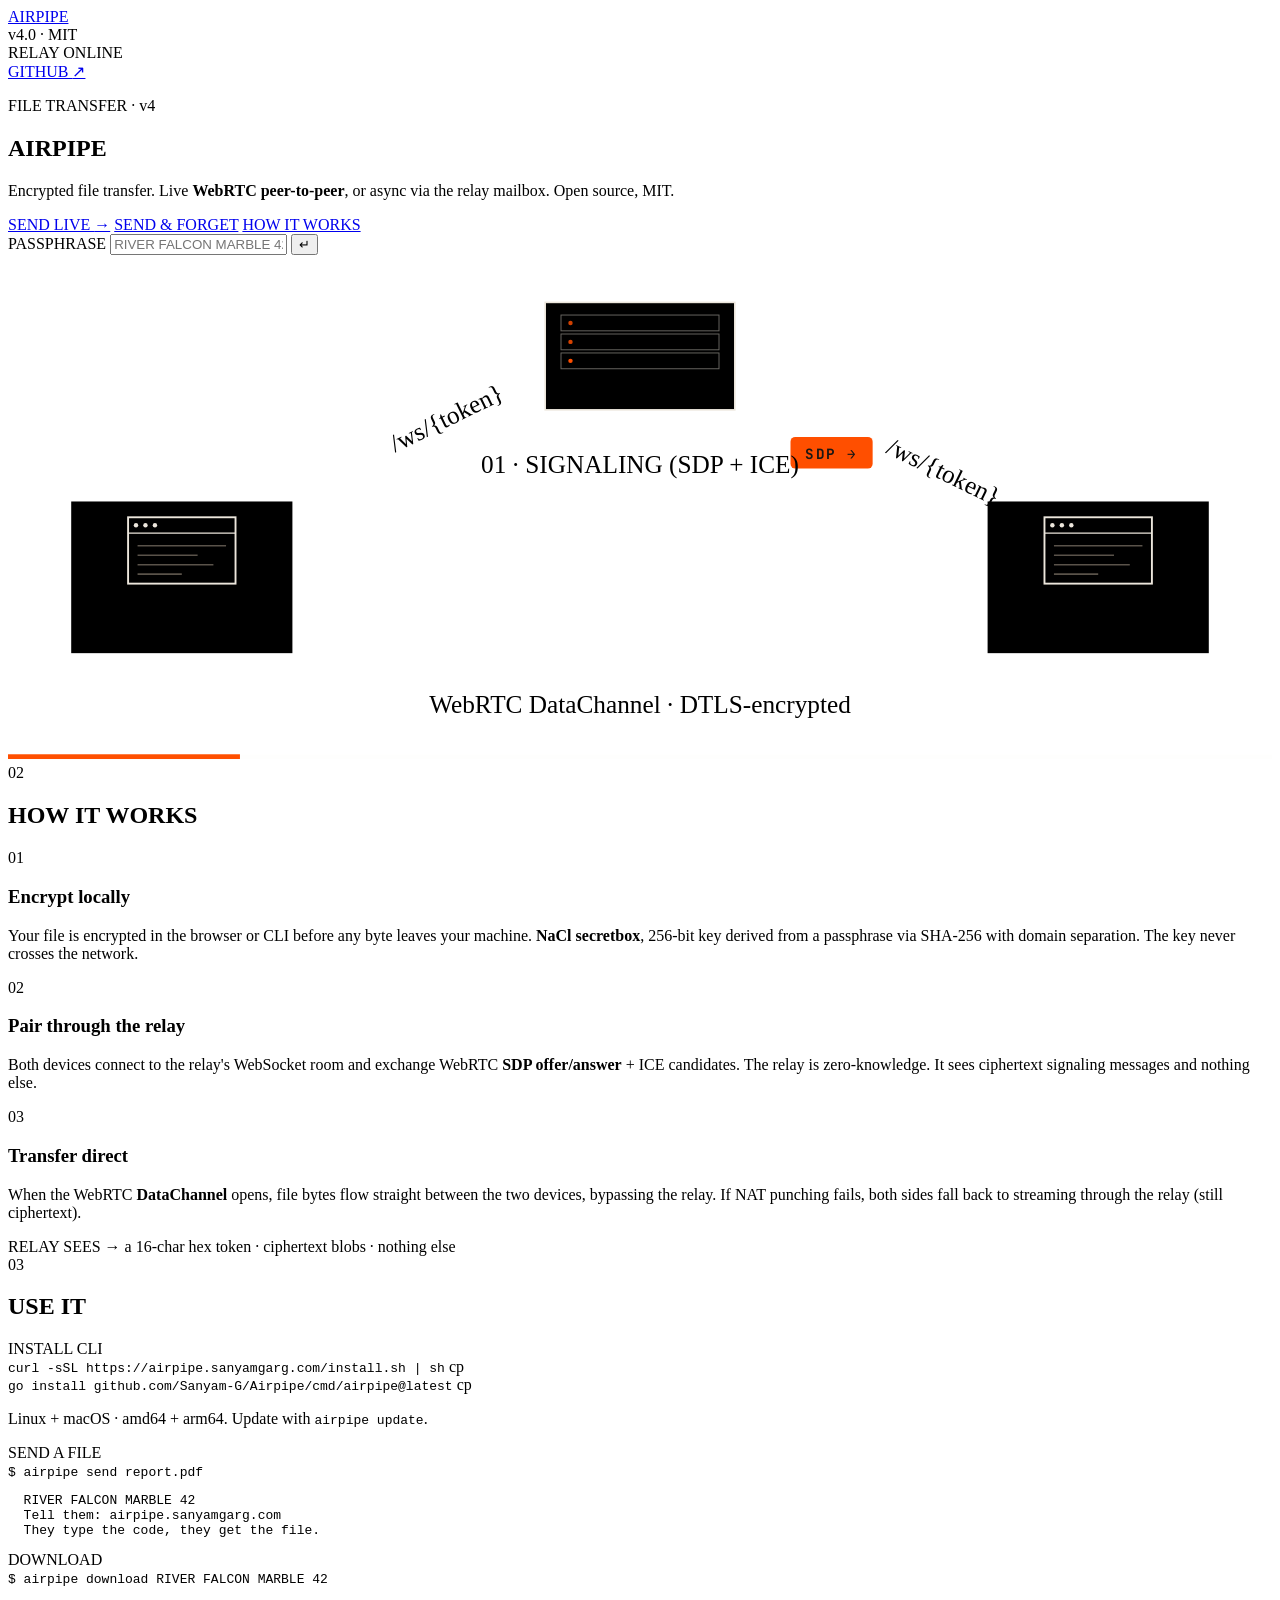
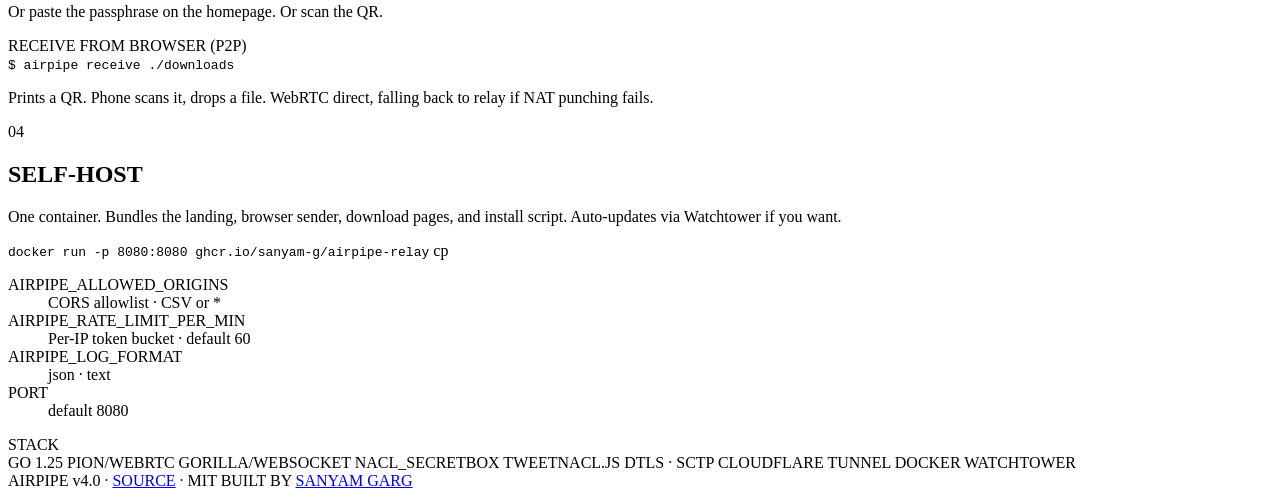
==== commit 34234d85: "Restyle all surfaces: warm dark + orange accent" ====
--- a/cmd/relay/static/index.html
+++ b/cmd/relay/static/index.html
@@ -5,11 +5,15 @@
 <meta name="viewport" content="width=device-width,initial-scale=1">
 <title>AIRPIPE · encrypted P2P file transfer</title>
 <meta name="description" content="Encrypted peer-to-peer file transfer. WebRTC direct, relay fallback. No accounts. Open source.">
+<meta property="og:title" content="AirPipe">
+<meta property="og:description" content="Encrypted peer-to-peer file transfer. WebRTC direct, relay fallback.">
+<meta property="og:url" content="https://airpipe.sanyamgarg.com">
+<meta property="og:type" content="website">
 <link rel="icon" type="image/svg+xml" href="/static/favicon.svg">
 <link rel="preconnect" href="https://fonts.googleapis.com">
 <link rel="preconnect" href="https://fonts.gstatic.com" crossorigin>
-<link href="https://fonts.googleapis.com/css2?family=IBM+Plex+Mono:wght@300;400;500;600;700&family=Inter:wght@300;400;500;600;700&display=swap" rel="stylesheet">
-<link rel="stylesheet" href="/static/style.css?v=20260424a">
+<link href="https://fonts.googleapis.com/css2?family=Inter:wght@400;500;600;700&family=JetBrains+Mono:wght@400;500;600;700&display=swap" rel="stylesheet">
+<link rel="stylesheet" href="/static/style.css?v=20260510a">
 </head>
 <body class="landing-body">
 
@@ -43,29 +47,23 @@
     <div class="hero-anim">
       <svg viewBox="0 0 800 320" xmlns="http://www.w3.org/2000/svg" preserveAspectRatio="xMidYMid meet" aria-label="Two devices handshake through the relay then transfer a file directly peer to peer">
         <defs>
-          <!-- Motion paths -->
-          <path id="p-sr"      d="M 180 175 L 348 96"/>
-          <path id="p-rs"      d="M 348 96 L 180 175"/>
-          <path id="p-rr"      d="M 452 96 L 620 175"/>
-          <path id="p-rrev"    d="M 620 175 L 452 96"/>
-          <path id="p-direct"  d="M 180 270 L 620 270"/>
-
-          <!-- Soft red halo for premium-feel chunk packets -->
+          <path id="p-direct" d="M 180 270 L 620 270"/>
+          <path id="p-srr" d="M 180 175 L 400 64 L 620 175" fill="none" opacity="0"/>
+          <path id="p-rrs" d="M 620 175 L 400 64 L 180 175" fill="none" opacity="0"/>
+
           <filter id="glow" x="-50%" y="-50%" width="200%" height="200%">
-            <feGaussianBlur stdDeviation="2.4" result="blur"/>
+            <feGaussianBlur stdDeviation="2.6" result="blur"/>
             <feMerge>
               <feMergeNode in="blur"/>
               <feMergeNode in="SourceGraphic"/>
             </feMerge>
           </filter>
 
-          <!-- Grid pattern backdrop -->
           <pattern id="anim-grid" x="0" y="0" width="20" height="20" patternUnits="userSpaceOnUse">
-            <path d="M 20 0 L 0 0 0 20" fill="none" stroke="#0d0d0c" stroke-width="0.3" opacity="0.06"/>
+            <path d="M 20 0 L 0 0 0 20" fill="none" stroke="#ECE6DC" stroke-width="0.3" opacity="0.04"/>
           </pattern>
         </defs>
 
-        <!-- subtle grid backdrop -->
         <rect x="0" y="0" width="800" height="320" fill="url(#anim-grid)"/>
 
         <!-- signaling lines (dotted, with /ws/ label) -->
@@ -89,17 +87,16 @@
         <!-- relay -->
         <g class="node relay-node">
           <rect x="340" y="30" width="120" height="68">
-            <!-- arrival pulse: stroke flashes red briefly when each signaling packet arrives -->
             <animate attributeName="stroke" dur="10s" repeatCount="indefinite" calcMode="discrete"
-              values="#0d0d0c;#e5231b;#0d0d0c;#e5231b;#0d0d0c;#e5231b;#0d0d0c;#e5231b;#0d0d0c"
+              values="#ECE6DC;#FF4F00;#ECE6DC;#FF4F00;#ECE6DC;#FF4F00;#ECE6DC;#FF4F00;#ECE6DC"
               keyTimes="0;0.13;0.15;0.21;0.23;0.34;0.36;0.42;0.44"/>
           </rect>
-          <rect x="350" y="38" width="100" height="10" fill="none" stroke="#0d0d0c" stroke-width="0.8"/>
-          <rect x="350" y="50" width="100" height="10" fill="none" stroke="#0d0d0c" stroke-width="0.8"/>
-          <rect x="350" y="62" width="100" height="10" fill="none" stroke="#0d0d0c" stroke-width="0.8"/>
-          <circle cx="356" cy="43" r="1.4" fill="#e5231b"><animate attributeName="opacity" values="1;0.3;1" dur="1.6s" repeatCount="indefinite"/></circle>
-          <circle cx="356" cy="55" r="1.4" fill="#e5231b"><animate attributeName="opacity" values="1;0.3;1" dur="1.6s" begin="0.4s" repeatCount="indefinite"/></circle>
-          <circle cx="356" cy="67" r="1.4" fill="#e5231b"><animate attributeName="opacity" values="1;0.3;1" dur="1.6s" begin="0.8s" repeatCount="indefinite"/></circle>
+          <rect x="350" y="38" width="100" height="10" fill="none" stroke="#ECE6DC" stroke-width="0.6" opacity="0.45"/>
+          <rect x="350" y="50" width="100" height="10" fill="none" stroke="#ECE6DC" stroke-width="0.6" opacity="0.45"/>
+          <rect x="350" y="62" width="100" height="10" fill="none" stroke="#ECE6DC" stroke-width="0.6" opacity="0.45"/>
+          <circle cx="356" cy="43" r="1.4" fill="#FF4F00"><animate attributeName="opacity" values="1;0.3;1" dur="1.6s" repeatCount="indefinite"/></circle>
+          <circle cx="356" cy="55" r="1.4" fill="#FF4F00"><animate attributeName="opacity" values="1;0.3;1" dur="1.6s" begin="0.4s" repeatCount="indefinite"/></circle>
+          <circle cx="356" cy="67" r="1.4" fill="#FF4F00"><animate attributeName="opacity" values="1;0.3;1" dur="1.6s" begin="0.8s" repeatCount="indefinite"/></circle>
           <text x="400" y="90" text-anchor="middle" class="node-label">RELAY</text>
         </g>
 
@@ -107,31 +104,29 @@
         <g class="node sender-node">
           <rect x="40" y="156" width="140" height="96"/>
 
-          <!-- Browser variant: 0–50% with smooth cross-fade -->
           <g class="icon-browser">
             <animate attributeName="opacity" dur="10s" repeatCount="indefinite" values="1;1;0;0;1" keyTimes="0;0.46;0.54;0.96;1"/>
-            <rect x="76" y="166" width="68" height="42" fill="none" stroke="#0d0d0c" stroke-width="1.4"/>
-            <line x1="76" y1="176" x2="144" y2="176" stroke="#0d0d0c" stroke-width="1"/>
-            <circle cx="81" cy="171" r="1.5" fill="#0d0d0c"/>
-            <circle cx="87" cy="171" r="1.5" fill="#0d0d0c"/>
-            <circle cx="93" cy="171" r="1.5" fill="#0d0d0c"/>
-            <line x1="82" y1="184" x2="138" y2="184" stroke="#b3b3ae" stroke-width="1"/>
-            <line x1="82" y1="190" x2="120" y2="190" stroke="#b3b3ae" stroke-width="1"/>
-            <line x1="82" y1="196" x2="130" y2="196" stroke="#b3b3ae" stroke-width="1"/>
-            <line x1="82" y1="202" x2="110" y2="202" stroke="#b3b3ae" stroke-width="1"/>
+            <rect x="76" y="166" width="68" height="42" fill="none" stroke="#ECE6DC" stroke-width="1.2"/>
+            <line x1="76" y1="176" x2="144" y2="176" stroke="#ECE6DC" stroke-width="0.8"/>
+            <circle cx="81" cy="171" r="1.4" fill="#ECE6DC"/>
+            <circle cx="87" cy="171" r="1.4" fill="#ECE6DC"/>
+            <circle cx="93" cy="171" r="1.4" fill="#ECE6DC"/>
+            <line x1="82" y1="184" x2="138" y2="184" stroke="#5A534A" stroke-width="1"/>
+            <line x1="82" y1="190" x2="120" y2="190" stroke="#5A534A" stroke-width="1"/>
+            <line x1="82" y1="196" x2="130" y2="196" stroke="#5A534A" stroke-width="1"/>
+            <line x1="82" y1="202" x2="110" y2="202" stroke="#5A534A" stroke-width="1"/>
           </g>
 
-          <!-- CLI variant: 50–100% with smooth cross-fade -->
           <g class="icon-cli" opacity="0">
             <animate attributeName="opacity" dur="10s" repeatCount="indefinite" values="0;0;1;1;0" keyTimes="0;0.46;0.54;0.96;1"/>
-            <rect x="76" y="166" width="68" height="42" fill="none" stroke="#0d0d0c" stroke-width="1.4"/>
-            <line x1="76" y1="174" x2="144" y2="174" stroke="#0d0d0c" stroke-width="1"/>
-            <circle cx="81" cy="170" r="1.4" fill="#0d0d0c"/>
-            <circle cx="87" cy="170" r="1.4" fill="#0d0d0c"/>
-            <circle cx="93" cy="170" r="1.4" fill="#0d0d0c"/>
-            <text x="80" y="190" font-family="IBM Plex Mono, monospace" font-size="8" fill="#0d0d0c" font-weight="600">$ airpipe</text>
-            <text x="80" y="200" font-family="IBM Plex Mono, monospace" font-size="8" fill="#0d0d0c">  send file</text>
-            <rect x="118" y="194" width="6" height="7" fill="#e5231b">
+            <rect x="76" y="166" width="68" height="42" fill="none" stroke="#ECE6DC" stroke-width="1.2"/>
+            <line x1="76" y1="174" x2="144" y2="174" stroke="#ECE6DC" stroke-width="0.8"/>
+            <circle cx="81" cy="170" r="1.3" fill="#ECE6DC"/>
+            <circle cx="87" cy="170" r="1.3" fill="#ECE6DC"/>
+            <circle cx="93" cy="170" r="1.3" fill="#ECE6DC"/>
+            <text x="80" y="190" font-family="JetBrains Mono, monospace" font-size="8" fill="#ECE6DC" font-weight="600">$ airpipe</text>
+            <text x="80" y="200" font-family="JetBrains Mono, monospace" font-size="8" fill="#ECE6DC">  send file</text>
+            <rect x="118" y="194" width="6" height="7" fill="#FF4F00">
               <animate attributeName="opacity" values="1;0;1" dur="0.8s" repeatCount="indefinite"/>
             </rect>
           </g>
@@ -149,31 +144,29 @@
         <g class="node receiver-node">
           <rect x="620" y="156" width="140" height="96"/>
 
-          <!-- Browser variant: 0–25% & 75–100% with cross-fade -->
           <g class="icon-browser">
             <animate attributeName="opacity" dur="10s" repeatCount="indefinite" values="1;1;0;0;1;1" keyTimes="0;0.21;0.29;0.71;0.79;1"/>
-            <rect x="656" y="166" width="68" height="42" fill="none" stroke="#0d0d0c" stroke-width="1.4"/>
-            <line x1="656" y1="176" x2="724" y2="176" stroke="#0d0d0c" stroke-width="1"/>
-            <circle cx="661" cy="171" r="1.5" fill="#0d0d0c"/>
-            <circle cx="667" cy="171" r="1.5" fill="#0d0d0c"/>
-            <circle cx="673" cy="171" r="1.5" fill="#0d0d0c"/>
-            <line x1="662" y1="184" x2="718" y2="184" stroke="#b3b3ae" stroke-width="1"/>
-            <line x1="662" y1="190" x2="700" y2="190" stroke="#b3b3ae" stroke-width="1"/>
-            <line x1="662" y1="196" x2="710" y2="196" stroke="#b3b3ae" stroke-width="1"/>
-            <line x1="662" y1="202" x2="690" y2="202" stroke="#b3b3ae" stroke-width="1"/>
+            <rect x="656" y="166" width="68" height="42" fill="none" stroke="#ECE6DC" stroke-width="1.2"/>
+            <line x1="656" y1="176" x2="724" y2="176" stroke="#ECE6DC" stroke-width="0.8"/>
+            <circle cx="661" cy="171" r="1.4" fill="#ECE6DC"/>
+            <circle cx="667" cy="171" r="1.4" fill="#ECE6DC"/>
+            <circle cx="673" cy="171" r="1.4" fill="#ECE6DC"/>
+            <line x1="662" y1="184" x2="718" y2="184" stroke="#5A534A" stroke-width="1"/>
+            <line x1="662" y1="190" x2="700" y2="190" stroke="#5A534A" stroke-width="1"/>
+            <line x1="662" y1="196" x2="710" y2="196" stroke="#5A534A" stroke-width="1"/>
+            <line x1="662" y1="202" x2="690" y2="202" stroke="#5A534A" stroke-width="1"/>
           </g>
 
-          <!-- CLI variant: 25–75% with cross-fade -->
           <g class="icon-cli" opacity="0">
             <animate attributeName="opacity" dur="10s" repeatCount="indefinite" values="0;0;1;1;0;0" keyTimes="0;0.21;0.29;0.71;0.79;1"/>
-            <rect x="656" y="166" width="68" height="42" fill="none" stroke="#0d0d0c" stroke-width="1.4"/>
-            <line x1="656" y1="174" x2="724" y2="174" stroke="#0d0d0c" stroke-width="1"/>
-            <circle cx="661" cy="170" r="1.4" fill="#0d0d0c"/>
-            <circle cx="667" cy="170" r="1.4" fill="#0d0d0c"/>
-            <circle cx="673" cy="170" r="1.4" fill="#0d0d0c"/>
-            <text x="660" y="190" font-family="IBM Plex Mono, monospace" font-size="8" fill="#0d0d0c" font-weight="600">$ airpipe</text>
-            <text x="660" y="200" font-family="IBM Plex Mono, monospace" font-size="8" fill="#0d0d0c">  receive .</text>
-            <rect x="710" y="194" width="6" height="7" fill="#e5231b">
+            <rect x="656" y="166" width="68" height="42" fill="none" stroke="#ECE6DC" stroke-width="1.2"/>
+            <line x1="656" y1="174" x2="724" y2="174" stroke="#ECE6DC" stroke-width="0.8"/>
+            <circle cx="661" cy="170" r="1.3" fill="#ECE6DC"/>
+            <circle cx="667" cy="170" r="1.3" fill="#ECE6DC"/>
+            <circle cx="673" cy="170" r="1.3" fill="#ECE6DC"/>
+            <text x="660" y="190" font-family="JetBrains Mono, monospace" font-size="8" fill="#ECE6DC" font-weight="600">$ airpipe</text>
+            <text x="660" y="200" font-family="JetBrains Mono, monospace" font-size="8" fill="#ECE6DC">  receive .</text>
+            <rect x="710" y="194" width="6" height="7" fill="#FF4F00">
               <animate attributeName="opacity" values="1;0;1" dur="0.8s" repeatCount="indefinite"/>
             </rect>
           </g>
@@ -187,16 +180,10 @@
           </text>
         </g>
 
-        <!-- packets: 10s cycle (SDP offer/answer, ICE, direct chunks) -->
-
-        <!-- compound paths used by labeled pills with relay dwell -->
-        <path id="p-srr" d="M 180 175 L 400 64 L 620 175" fill="none" opacity="0"/>
-        <path id="p-rrs" d="M 620 175 L 400 64 L 180 175" fill="none" opacity="0"/>
-
         <!-- SDP offer pill -->
         <g opacity="0">
-          <rect x="-26" y="-10" width="52" height="20" rx="2" fill="#e5231b"/>
-          <text x="0" y="4" text-anchor="middle" fill="#fafaf7" font-family="IBM Plex Mono, monospace" font-size="9" font-weight="700" letter-spacing="1">SDP →</text>
+          <rect x="-26" y="-10" width="52" height="20" rx="3" fill="#FF4F00"/>
+          <text x="0" y="4" text-anchor="middle" fill="#1B1714" font-family="JetBrains Mono, monospace" font-size="9" font-weight="700" letter-spacing="1">SDP →</text>
           <animateMotion dur="10s" repeatCount="indefinite" calcMode="spline"
             keyPoints="0;0;0.5;0.5;1;1"
             keyTimes="0;0.05;0.12;0.14;0.21;1"
@@ -210,8 +197,8 @@
 
         <!-- SDP answer pill -->
         <g opacity="0">
-          <rect x="-26" y="-10" width="52" height="20" rx="2" fill="#e5231b"/>
-          <text x="0" y="4" text-anchor="middle" fill="#fafaf7" font-family="IBM Plex Mono, monospace" font-size="9" font-weight="700" letter-spacing="1">← ACK</text>
+          <rect x="-26" y="-10" width="52" height="20" rx="3" fill="#FF4F00"/>
+          <text x="0" y="4" text-anchor="middle" fill="#1B1714" font-family="JetBrains Mono, monospace" font-size="9" font-weight="700" letter-spacing="1">← ACK</text>
           <animateMotion dur="10s" repeatCount="indefinite" calcMode="spline"
             keyPoints="0;0;0.5;0.5;1;1"
             keyTimes="0;0.23;0.30;0.32;0.39;1"
@@ -224,7 +211,7 @@
         </g>
 
         <!-- ICE candidates -->
-        <circle r="3.5" fill="#e5231b" opacity="0">
+        <circle r="3.5" fill="#FF4F00" opacity="0">
           <animateMotion dur="10s" repeatCount="indefinite" calcMode="spline"
             keyPoints="0;0;1;1" keyTimes="0;0.41;0.45;1" keySplines="0 0 1 1; 0.4 0 0.4 1; 0 0 1 1">
             <mpath href="#p-srr"/>
@@ -232,7 +219,7 @@
           <animate attributeName="opacity" dur="10s" repeatCount="indefinite"
             values="0;0;1;1;0;0" keyTimes="0;0.40;0.41;0.45;0.46;1"/>
         </circle>
-        <circle r="3.5" fill="#e5231b" opacity="0">
+        <circle r="3.5" fill="#FF4F00" opacity="0">
           <animateMotion dur="10s" repeatCount="indefinite" calcMode="spline"
             keyPoints="0;0;1;1" keyTimes="0;0.43;0.47;1" keySplines="0 0 1 1; 0.4 0 0.4 1; 0 0 1 1">
             <mpath href="#p-rrs"/>
@@ -240,7 +227,7 @@
           <animate attributeName="opacity" dur="10s" repeatCount="indefinite"
             values="0;0;1;1;0;0" keyTimes="0;0.42;0.43;0.47;0.48;1"/>
         </circle>
-        <circle r="3.5" fill="#e5231b" opacity="0">
+        <circle r="3.5" fill="#FF4F00" opacity="0">
           <animateMotion dur="10s" repeatCount="indefinite" calcMode="spline"
             keyPoints="0;0;1;1" keyTimes="0;0.45;0.49;1" keySplines="0 0 1 1; 0.4 0 0.4 1; 0 0 1 1">
             <mpath href="#p-srr"/>
@@ -250,7 +237,7 @@
         </circle>
 
         <!-- direct chunks -->
-        <circle r="6" fill="#e5231b" opacity="0" filter="url(#glow)">
+        <circle r="6" fill="#FF4F00" opacity="0" filter="url(#glow)">
           <animateMotion dur="10s" repeatCount="indefinite" calcMode="spline"
             keyPoints="0;0;1;1" keyTimes="0;0.55;0.66;1" keySplines="0 0 1 1; 0.45 0 0.55 1; 0 0 1 1">
             <mpath href="#p-direct"/>
@@ -258,7 +245,7 @@
           <animate attributeName="opacity" dur="10s" repeatCount="indefinite"
             values="0;0;1;1;0;0" keyTimes="0;0.54;0.55;0.66;0.67;1"/>
         </circle>
-        <circle r="6" fill="#e5231b" opacity="0" filter="url(#glow)">
+        <circle r="6" fill="#FF4F00" opacity="0" filter="url(#glow)">
           <animateMotion dur="10s" repeatCount="indefinite" calcMode="spline"
             keyPoints="0;0;1;1" keyTimes="0;0.61;0.72;1" keySplines="0 0 1 1; 0.45 0 0.55 1; 0 0 1 1">
             <mpath href="#p-direct"/>
@@ -266,7 +253,7 @@
           <animate attributeName="opacity" dur="10s" repeatCount="indefinite"
             values="0;0;1;1;0;0" keyTimes="0;0.60;0.61;0.72;0.73;1"/>
         </circle>
-        <circle r="6" fill="#e5231b" opacity="0" filter="url(#glow)">
+        <circle r="6" fill="#FF4F00" opacity="0" filter="url(#glow)">
           <animateMotion dur="10s" repeatCount="indefinite" calcMode="spline"
             keyPoints="0;0;1;1" keyTimes="0;0.67;0.78;1" keySplines="0 0 1 1; 0.45 0 0.55 1; 0 0 1 1">
             <mpath href="#p-direct"/>
@@ -274,7 +261,7 @@
           <animate attributeName="opacity" dur="10s" repeatCount="indefinite"
             values="0;0;1;1;0;0" keyTimes="0;0.66;0.67;0.78;0.79;1"/>
         </circle>
-        <circle r="6" fill="#e5231b" opacity="0" filter="url(#glow)">
+        <circle r="6" fill="#FF4F00" opacity="0" filter="url(#glow)">
           <animateMotion dur="10s" repeatCount="indefinite" calcMode="spline"
             keyPoints="0;0;1;1" keyTimes="0;0.73;0.84;1" keySplines="0 0 1 1; 0.45 0 0.55 1; 0 0 1 1">
             <mpath href="#p-direct"/>
@@ -282,7 +269,7 @@
           <animate attributeName="opacity" dur="10s" repeatCount="indefinite"
             values="0;0;1;1;0;0" keyTimes="0;0.72;0.73;0.84;0.85;1"/>
         </circle>
-        <circle r="6" fill="#e5231b" opacity="0" filter="url(#glow)">
+        <circle r="6" fill="#FF4F00" opacity="0" filter="url(#glow)">
           <animateMotion dur="10s" repeatCount="indefinite" calcMode="spline"
             keyPoints="0;0;1;1" keyTimes="0;0.79;0.90;1" keySplines="0 0 1 1; 0.45 0 0.55 1; 0 0 1 1">
             <mpath href="#p-direct"/>
@@ -304,8 +291,8 @@
         </text>
 
         <!-- Cycle progress bar at the bottom of the SVG -->
-        <rect x="0" y="316" width="800" height="3" fill="#0d0d0c" opacity="0.06"/>
-        <rect x="0" y="316" width="0" height="3" fill="#e5231b">
+        <rect x="0" y="316" width="800" height="3" fill="#ECE6DC" opacity="0.06"/>
+        <rect x="0" y="316" width="0" height="3" fill="#FF4F00">
           <animate attributeName="width" dur="10s" repeatCount="indefinite"
             values="0;800;0" keyTimes="0;0.99;1"/>
         </rect>
@@ -411,7 +398,7 @@
         </div>
       </div>
       <dl class="host-env">
-        <dt>AIRPIPE_ALLOWED_ORIGINS</dt><dd>CORS allowlist · CSV or `*`</dd>
+        <dt>AIRPIPE_ALLOWED_ORIGINS</dt><dd>CORS allowlist · CSV or *</dd>
         <dt>AIRPIPE_RATE_LIMIT_PER_MIN</dt><dd>Per-IP token bucket · default 60</dd>
         <dt>AIRPIPE_LOG_FORMAT</dt><dd>json · text</dd>
         <dt>PORT</dt><dd>default 8080</dd>
